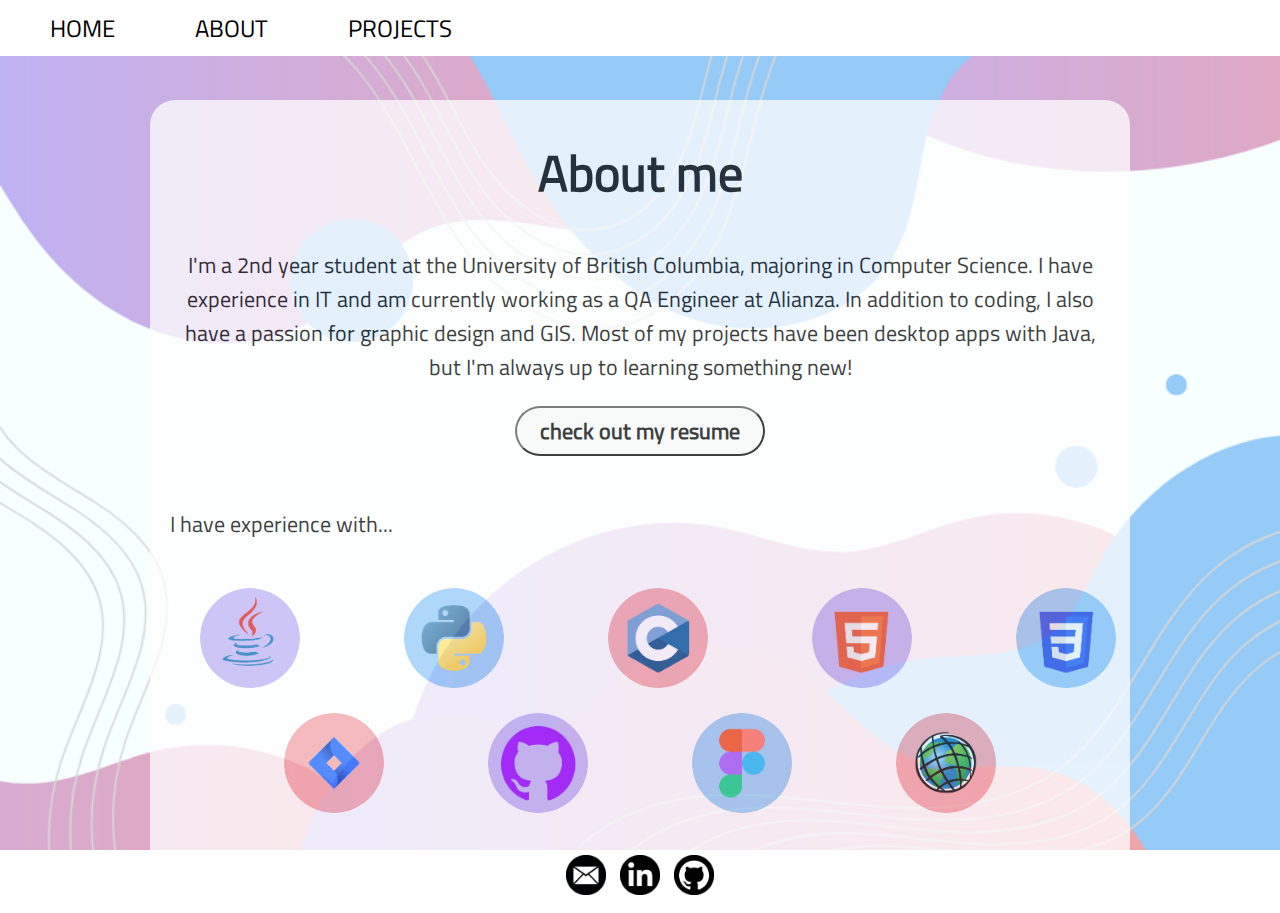
==== aboutme.html @ 82a74112 "First upload, no videos" ====
<html>
    <head>
        <title>Projects</title>
        <link href='style_about.css' rel='stylesheet'>
        <link rel="shortcut icon" type="image/jpg" href="logo.png"/>
    </head>

    <section>
        <nav>
          <ul class="menuItems">
            <li><a href='index.html' data-item='Home'>Home</a></li>
            <li><a href='aboutme.html' data-item='About'>About</a></li>
            <li><a href='projects.html' data-item='Projects'>Projects</a></li>
          </ul>
        </nav>
      
      </section>

    <body>
        <div class="about-me">
        <h1>About me</h1>
        <p>I'm a 2nd year student at the University of British Columbia, majoring in Computer Science. I have experience in IT and am currently working as a QA Engineer at Alianza.
           In addition to coding, I also have a passion for graphic design and GIS. Most of my projects have been desktop apps with Java, but I'm always
           up to learning something new!
        </p>
        <a href="Co-op_Jan2023.pdf"><button class= "link1"><span>check out my resume</span></button></a>
        <br>
        <br>
        <p style="text-align: left;">I have experience with...</p>

        <div class="circles">
            <button class="circle" id="java"><span>Java</span></button>
            <button class="circle" id="python">Python</button>
            <button class="circle" id="c">C</button>
            <button class="circle" id="html">HTML</button>
            <button class="circle" id="css">CSS</button>
            <br>
            <button class="circle" id="jira">Jira</button>
            <button class="circle" id="github">GitHub</button>
            <button class="circle" id="figma">Figma</button>
            <button class="circle" id="arc">ArcGIS</button>
        </div>

        </div>

        <div class="footer">
            <a href="mailto:isabella_leroux@yahoo.ca"><button class="email"><span></span></button></a>
             <a href="https://www.linkedin.com/in/isabella-leroux-3b4a52221"><button class="linkedin"><span></span></button></a>
            <a href="https://github.com/isa-leroux448"><button class="github"><span></span></button></a>
            </div>
    </body>
    
</html>
---- style_about.css ----
@font-face {
    font-family: Titillium;
    src: url(TitilliumWeb-Regular.ttf);
  }

h1 {
    font-size: 50;
}

body {
  overflow-y: auto;
  text-align: center;
  font-family: 'Titillium';
  background-image: url(about_bg.png);
  background-repeat: no-repeat;
  background-size: cover;
  margin: 0px;
}

.about-me {
  background-color: white;
  opacity: 0.75;
  position: absolute;
  top: 100px;
  left: 150px;
  right: 150px;
  border-radius: 25px;
}

p {
  padding-right: 20px;
  padding-left: 20px;
  padding-top: 5px;
  font-size: 22px;
  opacity: 1 !important;
}

h2 {
  text-align: left;
  padding-left: 20px;
}

.circle {
  border-radius: 50px;
  border: 0px;
  height: 100px;
  width: 100px;
  margin-left: 50px;
  margin-right: 50px;
  margin-top: 25px;
  font-weight: black;
  color: transparent;
  font-size: 20px;
  font-family: Titillium;
}

.circle:hover {
  background-image: none !important;
  background-color: gainsboro;
  /*filter: brightness(165%);*/
  color: black;
}

#java {
  background-image: url(java.png);
  background-size: cover;
}

#python {
  background-image: url(python.png);
  background-size: cover;
}

#c {
  background-image: url(c.png);
  background-size: cover;
}

#html {
  background-image: url(html.png);
  background-size: cover;
}

#css {
  background-image: url(css.png);
  background-size: cover;
}

#jira {
  background-image: url(jira.png);
  background-size: cover;
}

#github {
  background-image: url(github.png);
  background-size: cover;
}

#figma {
  background-image: url(figma.png);
  background-size: cover;
}

#arc {
  background-image: url(arc.png);
  background-size: cover;
}

.circles {
  white-space: nowrap;
  padding-bottom: 100px;
}

.circles > div {
  display: inline-block;
}


/*button effect*/
.link1 {
  position: relative;
  margin-left: 30px;
  margin-right: 30px;
  padding: 9px 15px;
  top: 25%;
  border-radius: 28px;
  width: 250;
  height: 50px;
  background: #f9f9f9;
  content: "";
  transition: all 0.5s ease-in-out;
  font-family: Titillium;
  color: black;
}

.link1 span {
  position: relative;
  font-size: 22;
  line-height: 18px;
  font-weight: 900;
}

.link1:before {
  content: attr(data-item);
  transition: 0.5s;
  border-radius: 28px;
  background: rgb(130, 84, 255, 0.5);
  position: absolute;
  top: 0;
  bottom: 0;
  left: 0;
  right: 0;
  width: 0;
  overflow: hidden;
}

.link1:hover:before {
  width: 100%;
  transition: all 0.25s ease-in-out;
}

  /*nav bar*/
  /*code based on: https://codepen.io/grohit/pen/jObGzdG */
  nav {
    background: #fff; /*used to be #f9f9f9*/
    display: cover;

  }
  nav .menuItems {
    list-style: none;
    display: flex;
    margin: 0px;
    
  }
  nav .menuItems li {
    margin: 10px;
  }
  nav .menuItems li a {
    text-decoration: none;
    color: black;
    font-size: 24px;
    font-family: Titillium;
    font-weight: 400;
    transition: all 0.25s ease-in-out;
    position: relative;
    text-transform: uppercase;
    margin-right: 60px;
    margin-bottom: 0px;
  }
  nav .menuItems li a::before {
    content: attr(data-item);
    transition: 0.5s;
    color: #ac82f7;
    position: absolute;
    top: 0;
    bottom: 0;
    left: 0;
    right: 0;
    width: 0;
    overflow: hidden;
  }
  nav .menuItems li a:hover::before {
    width: 100%;
    transition: all 0.25s ease-in-out;
  }

  /*footer*/
  .footer {
    position: fixed;
    left: 0;
    bottom: 0;
    width: 100%;
    background-color: #fff;
    color: white;
    text-align: center;
  }

  /*email*/
  .email {
    background: none;
    background-image: url("email_icon.png");
    background-size: cover;
    height: 40px;
    width: 40px;
    border: none;
    margin: 5px;

    position: relative;
    content: "";
    transition: all 0.5s ease-in-out;
  }

  .email:before {
    cursor: pointer;
    content: attr(data-item);
    transition: 0.5s;
    background: none;
    background-image: url("email_purple.png");
    background-size: cover;
    height: 40px;
    width: 40px;
    border: none;

    position: absolute;
    top: 0;
    bottom: 0;
    left: 0;
    right: 0;
    width: 0;
    overflow: hidden;
  }

  .email:hover:before {
    width: 100%;
    transition: all 0.25s ease-in-out;
  }

    /*email*/
  .email {
    background: none;
    background-image: url("email_icon.png");
    background-size: cover;
    height: 40px;
    width: 40px;
    border: none;
    margin: 5px;

    position: relative;
    content: "";
    transition: all 0.5s ease-in-out;
  }

  .email:before {
    cursor: pointer;
    content: attr(data-item);
    transition: 0.5s;
    background: none;
    background-image: url("email_purple.png");
    background-size: cover;
    height: 40px;
    width: 40px;
    border: none;

    position: absolute;
    top: 0;
    bottom: 0;
    left: 0;
    right: 0;
    width: 0;
    overflow: hidden;
  }

  .email:hover:before {
    width: 100%;
    transition: all 0.25s ease-in-out;
  }

  /*linkedin*/
  .linkedin {
    background: none;
    background-image: url("linkedin_icon.png");
    background-size: cover;
    height: 40px;
    width: 40px;
    border: none;
    margin: 5px;

    position: relative;
    content: "";
    transition: all 0.5s ease-in-out;
  }

  .linkedin:before {
    cursor: pointer;
    content: attr(data-item);
    transition: 0.5s;
    background: none;
    background-image: url("linkedin_purple.png");
    background-size: cover;
    height: 40px;
    width: 40px;
    border: none;

    position: absolute;
    top: 0;
    bottom: 0;
    left: 0;
    right: 0;
    width: 0;
    overflow: hidden;
  }

  .linkedin:hover:before {
    width: 100%;
    transition: all 0.25s ease-in-out;
  }


  /*github*/
  .github {
    background: none;
    background-image: url("github_logo.png");
    background-size: cover;
    height: 40px;
    width: 40px;
    border: none;
    margin: 5px;

    position: relative;
    content: "";
    transition: all 0.5s ease-in-out;
  }

  .github:before {
    cursor: pointer;
    content: attr(data-item);
    transition: 0.5s;
    background: none;
    background-image: url("github_purple.png");
    background-size: cover;
    height: 40px;
    width: 40px;
    border: none;

    position: absolute;
    top: 0;
    bottom: 0;
    left: 0;
    right: 0;
    width: 0;
    overflow: hidden;
  }

  .github:hover:before {
    width: 100%;
    transition: all 0.25s ease-in-out;
  }
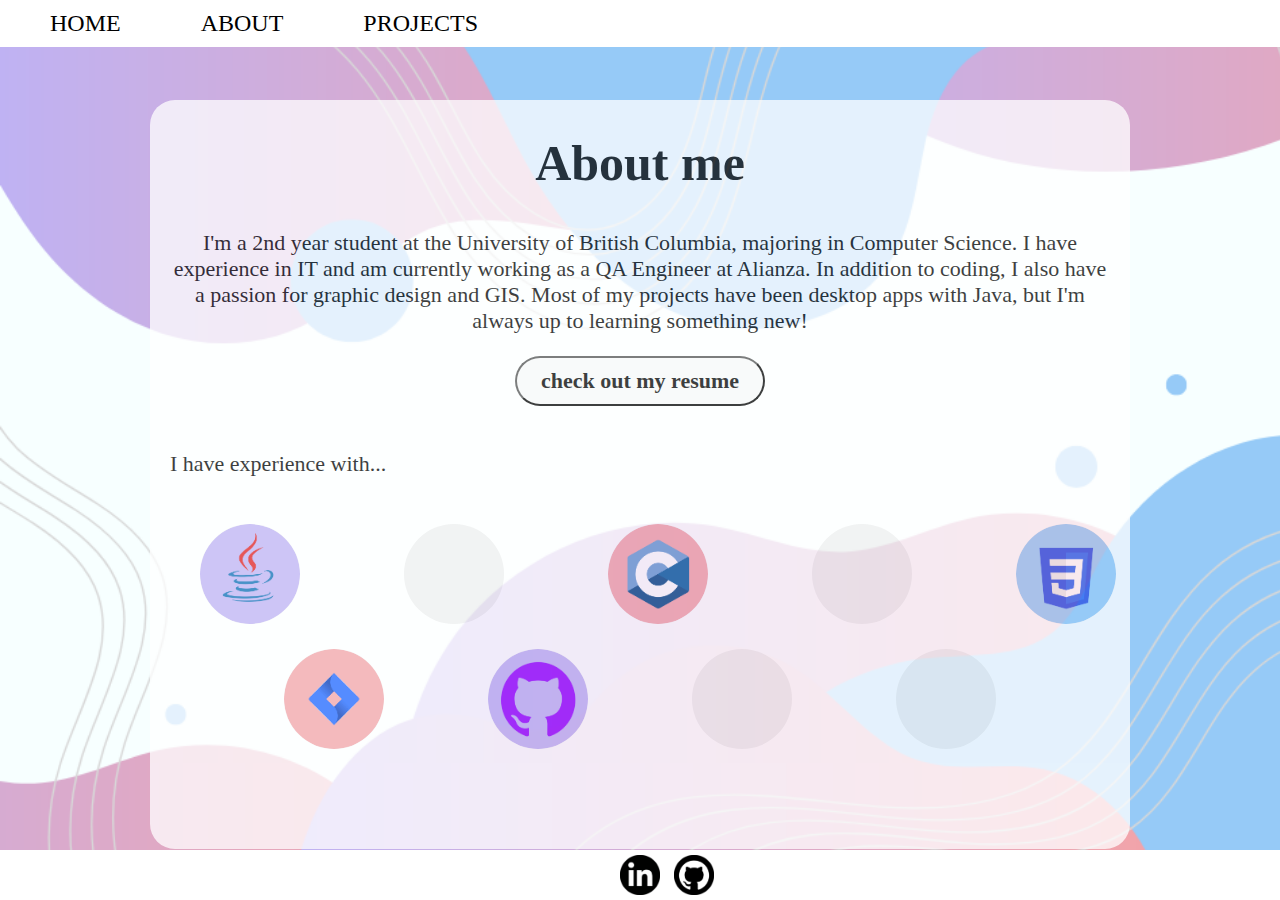
==== commit c1b999cf: "Added resume link" ====
--- a/aboutme.html
+++ b/aboutme.html
@@ -23,7 +23,7 @@
            In addition to coding, I also have a passion for graphic design and GIS. Most of my projects have been desktop apps with Java, but I'm always
            up to learning something new!
         </p>
-        <a href="Co-op_Jan2023.pdf"><button class= "link1"><span>check out my resume</span></button></a>
+        <a href="Assets/Co-op_Jan2023.pdf"><button class= "link1"><span>check out my resume</span></button></a>
         <br>
         <br>
         <p style="text-align: left;">I have experience with...</p>
@@ -50,4 +50,4 @@
             </div>
     </body>
     
-</html>+</html>
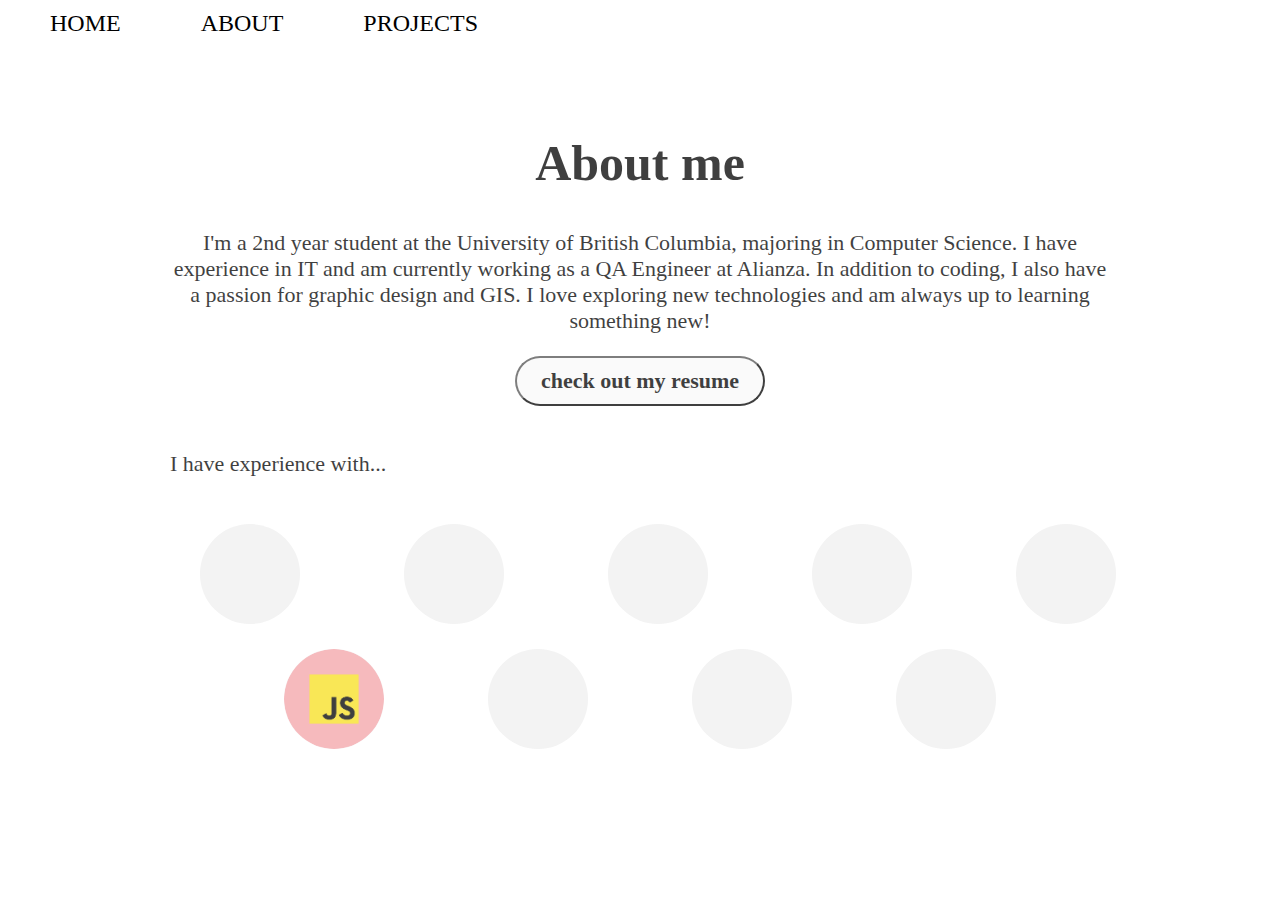
==== commit e91d44a7: "Updated projects and aboutme" ====
--- a/aboutme.html
+++ b/aboutme.html
@@ -1,8 +1,8 @@
 <html>
     <head>
-        <title>Projects</title>
+        <title>About me</title>
         <link href='style_about.css' rel='stylesheet'>
-        <link rel="shortcut icon" type="image/jpg" href="logo.png"/>
+        <link rel="shortcut icon" type="image/jpg" href="Assets/logo.png"/>
     </head>
 
     <section>
@@ -20,10 +20,9 @@
         <div class="about-me">
         <h1>About me</h1>
         <p>I'm a 2nd year student at the University of British Columbia, majoring in Computer Science. I have experience in IT and am currently working as a QA Engineer at Alianza.
-           In addition to coding, I also have a passion for graphic design and GIS. Most of my projects have been desktop apps with Java, but I'm always
-           up to learning something new!
+           In addition to coding, I also have a passion for graphic design and GIS. I love exploring new technologies and am always up to learning something new!
         </p>
-        <a href="Assets/Co-op_Jan2023.pdf"><button class= "link1"><span>check out my resume</span></button></a>
+        <a href="Assets/Resume_Mar2023.pdf"><button class= "link1"><span>check out my resume</span></button></a>
         <br>
         <br>
         <p style="text-align: left;">I have experience with...</p>
@@ -35,7 +34,7 @@
             <button class="circle" id="html">HTML</button>
             <button class="circle" id="css">CSS</button>
             <br>
-            <button class="circle" id="jira">Jira</button>
+            <button class="circle" id="javascript">JavaScript</button>
             <button class="circle" id="github">GitHub</button>
             <button class="circle" id="figma">Figma</button>
             <button class="circle" id="arc">ArcGIS</button>
--- a/style_about.css
+++ b/style_about.css
@@ -1,6 +1,6 @@
 @font-face {
     font-family: Titillium;
-    src: url(TitilliumWeb-Regular.ttf);
+    src: url("Assets/TitilliumWeb-Regular.ttf");
   }
 
 h1 {
@@ -11,7 +11,7 @@
   overflow-y: auto;
   text-align: center;
   font-family: 'Titillium';
-  background-image: url(about_bg.png);
+  background-image: url("Assets/about_bg.png");
   background-repeat: no-repeat;
   background-size: cover;
   margin: 0px;
@@ -62,47 +62,52 @@
 }
 
 #java {
-  background-image: url(java.png);
+  background-image: url("Assets/java.png");
   background-size: cover;
 }
 
 #python {
-  background-image: url(python.png);
+  background-image: url("Assets/python.png");
   background-size: cover;
 }
 
 #c {
-  background-image: url(c.png);
+  background-image: url("Assets/c.png");
   background-size: cover;
 }
 
 #html {
-  background-image: url(html.png);
+  background-image: url("Assets/html.png");
   background-size: cover;
 }
 
 #css {
-  background-image: url(css.png);
+  background-image: url("Assets/css.png");
   background-size: cover;
 }
 
 #jira {
-  background-image: url(jira.png);
+  background-image: url("Assets/jira.png");
+  background-size: cover;
+}
+
+#javascript {
+  background-image: url("Assets/javascript.png");
   background-size: cover;
 }
 
 #github {
-  background-image: url(github.png);
+  background-image: url("Assets/github.png");
   background-size: cover;
 }
 
 #figma {
-  background-image: url(figma.png);
+  background-image: url("Assets/figma.png");
   background-size: cover;
 }
 
 #arc {
-  background-image: url(arc.png);
+  background-image: url("Assets/arc.png");
   background-size: cover;
 }
 
@@ -235,7 +240,7 @@
     content: attr(data-item);
     transition: 0.5s;
     background: none;
-    background-image: url("email_purple.png");
+    background-image: url("Assets/email_purple.png");
     background-size: cover;
     height: 40px;
     width: 40px;
@@ -258,7 +263,7 @@
     /*email*/
   .email {
     background: none;
-    background-image: url("email_icon.png");
+    background-image: url("Assets/email_icon.png");
     background-size: cover;
     height: 40px;
     width: 40px;
@@ -275,7 +280,7 @@
     content: attr(data-item);
     transition: 0.5s;
     background: none;
-    background-image: url("email_purple.png");
+    background-image: url("Assets/email_purple.png");
     background-size: cover;
     height: 40px;
     width: 40px;
@@ -298,7 +303,7 @@
   /*linkedin*/
   .linkedin {
     background: none;
-    background-image: url("linkedin_icon.png");
+    background-image: url("Assets/linkedin_icon.png");
     background-size: cover;
     height: 40px;
     width: 40px;
@@ -315,7 +320,7 @@
     content: attr(data-item);
     transition: 0.5s;
     background: none;
-    background-image: url("linkedin_purple.png");
+    background-image: url("Assets/linkedin_purple.png");
     background-size: cover;
     height: 40px;
     width: 40px;
@@ -339,7 +344,7 @@
   /*github*/
   .github {
     background: none;
-    background-image: url("github_logo.png");
+    background-image: url("Assets/github_logo.png");
     background-size: cover;
     height: 40px;
     width: 40px;
@@ -356,7 +361,7 @@
     content: attr(data-item);
     transition: 0.5s;
     background: none;
-    background-image: url("github_purple.png");
+    background-image: url("Assets/github_purple.png");
     background-size: cover;
     height: 40px;
     width: 40px;
@@ -374,4 +379,4 @@
   .github:hover:before {
     width: 100%;
     transition: all 0.25s ease-in-out;
-  }+  }
